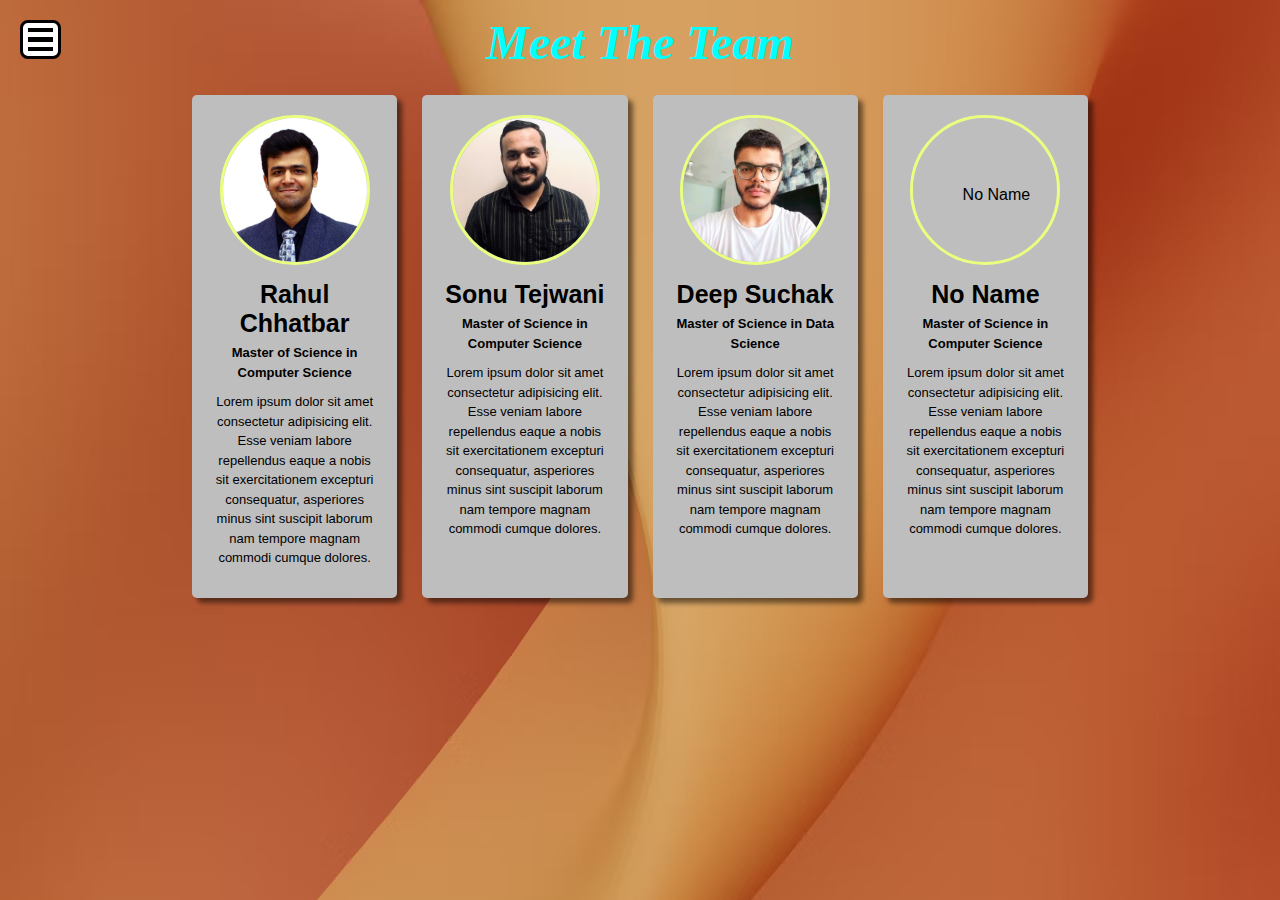
==== team.html @ 9553f7bc "init" ====
<head>
  <title>Meet Our Team</title>
  <link rel="stylesheet" href="CSS/team_style.css">
  <link rel="stylesheet" href="CSS/index_style.css">
  <script src="JS/index_script.js"></script>
</head>

<body>
  <div id="sidebar">
      <div class="toggle-button" onclick="toggleSidebar()">
          <span></span><span></span><span></span>
      </div>
      <ul>
          <li><a href="index.html">Home</a></li>
          <li><a href="team.html">Meet The Team</a></li>
      </ul>
  </div>
  <section class="meet-the-team">
  <div class="team-title">Meet The Team</div>
  <div class="team-grid">
      <div class="team-member">
      <img src="Images/rahul.jpg" alt="Rahul Chhatbar">
      <h4>Rahul Chhatbar</h4>
      <p style="font-weight: bold">Master of Science in Computer Science</p>
      <p>Lorem ipsum dolor sit amet consectetur adipisicing elit. Esse veniam labore repellendus eaque a nobis sit exercitationem excepturi consequatur, asperiores minus sint suscipit laborum nam tempore magnam commodi cumque dolores.</p>
      </div>
      <div class="team-member">
      <img src="Images/sonu.jpg" alt="Sonu Tejwani">
      <h4>Sonu Tejwani</h4>
      <p style="font-weight: bold">Master of Science in Computer Science</p>
      <p>Lorem ipsum dolor sit amet consectetur adipisicing elit. Esse veniam labore repellendus eaque a nobis sit exercitationem excepturi consequatur, asperiores minus sint suscipit laborum nam tempore magnam commodi cumque dolores.</p>
      </div>
      <div class="team-member">
      <img src="Images/deep.jpg" alt="Deep Suchak">
      <h4>Deep Suchak</h4>
      <p style="font-weight: bold">Master of Science in Data Science</p>
      <p>Lorem ipsum dolor sit amet consectetur adipisicing elit. Esse veniam labore repellendus eaque a nobis sit exercitationem excepturi consequatur, asperiores minus sint suscipit laborum nam tempore magnam commodi cumque dolores.</p>
      </div>
      <div class="team-member">
      <img src="Images/.jpg" alt="No Name">
      <h4>No Name</h4>
      <p style="font-weight: bold">Master of Science in Computer Science</p>
      <p>Lorem ipsum dolor sit amet consectetur adipisicing elit. Esse veniam labore repellendus eaque a nobis sit exercitationem excepturi consequatur, asperiores minus sint suscipit laborum nam tempore magnam commodi cumque dolores.</p>
      </div>
      </div>
  </section>    
</body>
---- CSS/team_style.css ----
body {
  background-image: url("../Images/team_bckgrd.jpg");
  overflow: hidden;
}

.team-title {
  font-family: "Comic Sans", cursive;
  font-style: italic;
  font-weight: bold;
  margin-top: -15px;
  font-size: 3em;
  color: rgb(0, 255, 255);
}

.meet-the-team {
  margin: 30px auto;
  text-align: center;
}

@keyframes slidein {
  from {
    margin-top: 100%;
  }
}

.team-grid {
  display: grid;
  grid-template-columns: repeat(4, 1fr);
  gap: 25px;
  margin: 25px 15%;
  animation-duration: 0.5s;
  animation-name: slidein;
}

.team-member {
  background-color: rgb(190, 190, 190);
  padding: 20px;
  border-radius: 5px;
  box-shadow: 5px 5px 5px rgba(0, 0, 0, 0.5);
}

.team-member img {
  width: 150px;
  height: 150px;
  border-radius: 50%;
  border-color: rgb(234, 255, 127);
  border-style: solid;
  margin-bottom: 15px;
  line-height: 150px;
  text-align: center;
  vertical-align: middle;
}

.team-member h4 {
  font-weight: bold;
  font-size: 25px;
  margin-bottom: 5px;
}

.team-member p {
  font-size: 13px;
  line-height: 1.5;
  margin-bottom: 10px;
}
---- CSS/index_style.css ----
* {
    margin: 0;
    padding: 0;
    box-sizing: border-box;
}

body {
    font-family: sans-serif;
}

#sidebar {
    position: fixed;
    top: 0;
    left: 0;
    height: 100%;
    width: 300px;
    background-color: #333;
    color: #fff;
    padding: 20px;
    left: -300px;
    transition: all 0.3s ease;
}

#sidebar.active {
    left: 0px;
}

#sidebar ul li {
    list-style: none;
    font-size: 20px;
    padding: 15px;
}

#sidebar .toggle-button {
    position: relative;
    border: solid 3px #000;
    border-radius: 8px;
    background-color: #fff;
    left: 300px;
    width: 41px;
    transition: all 0.3s ease;
    cursor: pointer;
}

.toggle-button span {
    display: block;
    width: 25px;
    height: 0.5%;
    background-color: #000;
    margin: 5px;
}
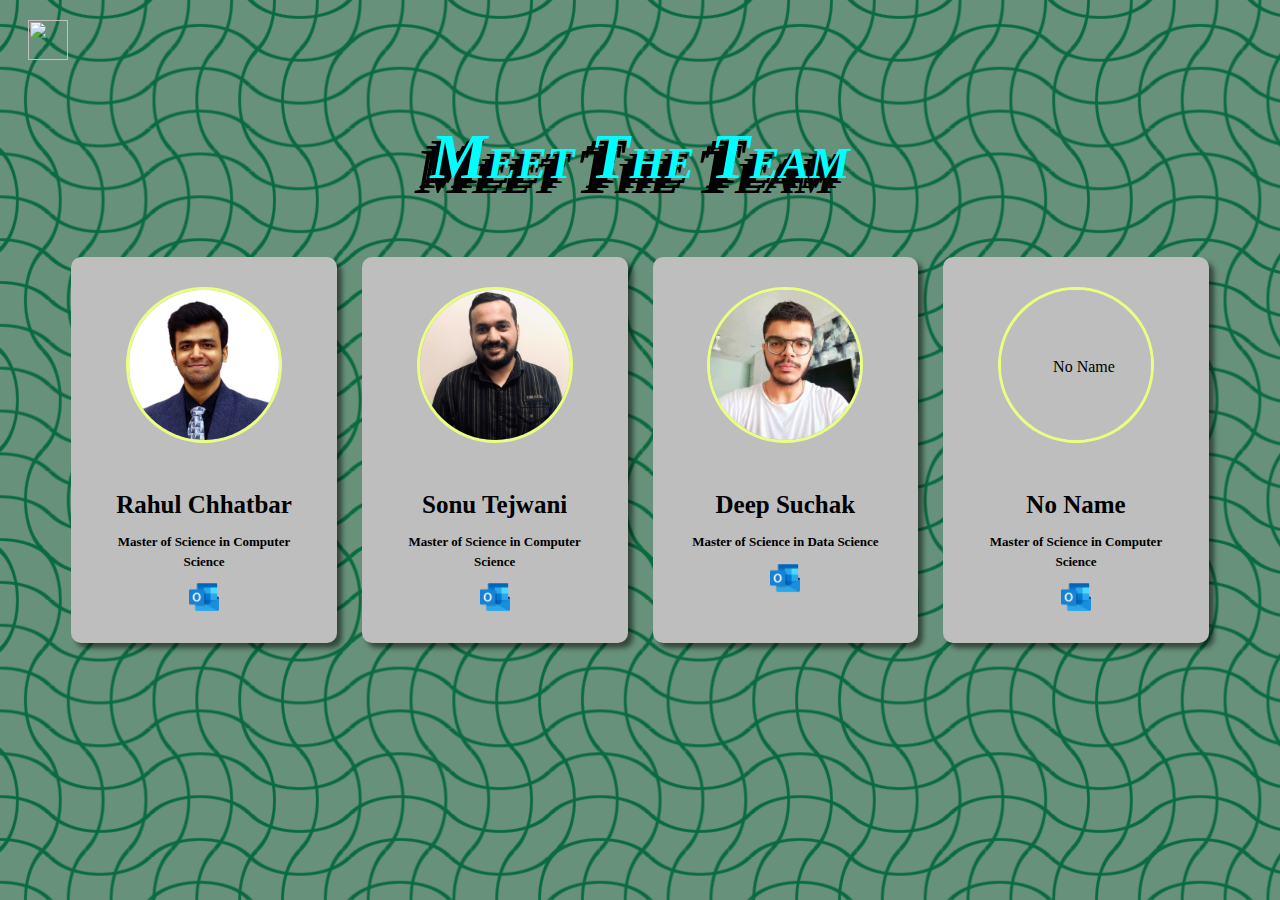
==== commit cc878a40: "main" ====
--- a/team.html
+++ b/team.html
@@ -6,41 +6,40 @@
 </head>
 
 <body>
-  <div id="sidebar">
-      <div class="toggle-button" onclick="toggleSidebar()">
-          <span></span><span></span><span></span>
-      </div>
-      <ul>
-          <li><a href="index.html">Home</a></li>
-          <li><a href="team.html">Meet The Team</a></li>
-      </ul>
+  <div id="mySidenav" class="sidenav">
+    <a href="javascript:void(0)" class="closebtn" onclick="closeNav()">&times;</a>
+    <a href="index.html">Home</a>
+    <a href="team.html">Services</a>
+  </div>
+  <span onclick="openNav()"><img src="https://cdn4.iconfinder.com/data/icons/wirecons-free-vector-icons/32/menu-alt-512.png" class="navbar-icon"></span>
+  <div id="main">
   </div>
   <section class="meet-the-team">
   <div class="team-title">Meet The Team</div>
   <div class="team-grid">
       <div class="team-member">
-      <img src="Images/rahul.jpg" alt="Rahul Chhatbar">
+      <img src="Images/rahul.jpg" alt="Rahul Chhatbar" class="profile_image">
       <h4>Rahul Chhatbar</h4>
       <p style="font-weight: bold">Master of Science in Computer Science</p>
-      <p>Lorem ipsum dolor sit amet consectetur adipisicing elit. Esse veniam labore repellendus eaque a nobis sit exercitationem excepturi consequatur, asperiores minus sint suscipit laborum nam tempore magnam commodi cumque dolores.</p>
+      <a href="mailto:rachhatbar@wpi.edu"><button class="email_send"><img src="Images/outlook_logo.png" alt="Send Email"></button></a>
       </div>
       <div class="team-member">
-      <img src="Images/sonu.jpg" alt="Sonu Tejwani">
+      <img src="Images/sonu.jpg" alt="Sonu Tejwani" class="profile_image">
       <h4>Sonu Tejwani</h4>
       <p style="font-weight: bold">Master of Science in Computer Science</p>
-      <p>Lorem ipsum dolor sit amet consectetur adipisicing elit. Esse veniam labore repellendus eaque a nobis sit exercitationem excepturi consequatur, asperiores minus sint suscipit laborum nam tempore magnam commodi cumque dolores.</p>
+      <a href="mailto:stejwani@wpi.edu"><button class="email_send"><img src="Images/outlook_logo.png" alt="Send Email"></button></a>
       </div>
       <div class="team-member">
-      <img src="Images/deep.jpg" alt="Deep Suchak">
+      <img src="Images/deep.jpg" alt="Deep Suchak" class="profile_image">
       <h4>Deep Suchak</h4>
       <p style="font-weight: bold">Master of Science in Data Science</p>
-      <p>Lorem ipsum dolor sit amet consectetur adipisicing elit. Esse veniam labore repellendus eaque a nobis sit exercitationem excepturi consequatur, asperiores minus sint suscipit laborum nam tempore magnam commodi cumque dolores.</p>
+      <a href="mailto:dsuchak@wpi.edu"><button class="email_send"><img src="Images/outlook_logo.png" alt="Send Email"></button></a>
       </div>
       <div class="team-member">
-      <img src="Images/.jpg" alt="No Name">
+      <img src="Images/.jpg" alt="No Name" class="profile_image">
       <h4>No Name</h4>
       <p style="font-weight: bold">Master of Science in Computer Science</p>
-      <p>Lorem ipsum dolor sit amet consectetur adipisicing elit. Esse veniam labore repellendus eaque a nobis sit exercitationem excepturi consequatur, asperiores minus sint suscipit laborum nam tempore magnam commodi cumque dolores.</p>
+      <a href="mailto:"><button class="email_send"><img src="Images/outlook_logo.png" alt="Send Email"></button></a>
       </div>
       </div>
   </section>    
--- a/CSS/team_style.css
+++ b/CSS/team_style.css
@@ -1,5 +1,4 @@
 body {
-  background-image: url("../Images/team_bckgrd.jpg");
   overflow: hidden;
 }
 
@@ -7,13 +6,16 @@
   font-family: "Comic Sans", cursive;
   font-style: italic;
   font-weight: bold;
-  margin-top: -15px;
-  font-size: 3em;
-  color: rgb(0, 255, 255);
+  font-size: 4em;
+  color: cyan;
+  /* text-shadow: 0 0 5px #FFF, 0 0 5px #FFF, 0 0 5px #FFF, 0 0 5px orange, 0 0 5px orange, 0 0 5px orange, 0 0 5px orange, 0 0 5px orange; */
+  /* text-shadow: 0 1px 0px #378ab4, 1px 0 0px #5dabcd, 1px 2px 1px #378ab4, 2px 1px 1px #5dabcd, 2px 3px 2px #378ab4, 3px 2px 2px #5dabcd, 3px 4px 2px #378ab4, 4px 3px 3px #5dabcd, 4px 5px 3px #378ab4, 5px 4px 2px #5dabcd, 5px 6px 2px #378ab4, 6px 5px 2px #5dabcd, 6px 7px 1px #378ab4, 7px 6px 1px #5dabcd, 7px 8px 0px #378ab4, 8px 7px 0px #5dabcd; */
+  text-shadow: -5px 5px 0px #000000, -10px 10px 0px #000000, -15px 15px 0px #000000;
+  /* text-shadow: 0 1px 0 #CCCCCC, 0 2px 0 #c9c9c9, 0 3px 0 #bbb, 0 4px 0 #b9b9b9, 0 5px 0 #aaa, 0 6px 1px rgba(0,0,0,.1), 0 0 5px rgba(0,0,0,.1), 0 1px 3px rgba(0,0,0,.3), 0 3px 5px rgba(0,0,0,.2), 0 5px 10px rgba(0,0,0,.25), 0 10px 10px rgba(0,0,0,.2), 0 20px 20px rgba(0,0,0,.15); */
+  font-variant: small-caps;
 }
 
 .meet-the-team {
-  margin: 30px auto;
   text-align: center;
 }
 
@@ -24,31 +26,29 @@
 }
 
 .team-grid {
-  display: grid;
-  grid-template-columns: repeat(4, 1fr);
   gap: 25px;
-  margin: 25px 15%;
+  margin: 5%;
   animation-duration: 0.5s;
   animation-name: slidein;
 }
 
 .team-member {
   background-color: rgb(190, 190, 190);
-  padding: 20px;
-  border-radius: 5px;
+  padding: 30px;
+  border-radius: 10px;
   box-shadow: 5px 5px 5px rgba(0, 0, 0, 0.5);
 }
 
-.team-member img {
+.profile_image {
   width: 150px;
   height: 150px;
-  border-radius: 50%;
-  border-color: rgb(234, 255, 127);
-  border-style: solid;
   margin-bottom: 15px;
   line-height: 150px;
   text-align: center;
   vertical-align: middle;
+  border-radius: 50%;
+  border-color: rgb(234, 255, 127);
+  border-style: solid;
 }
 
 .team-member h4 {
@@ -62,3 +62,39 @@
   line-height: 1.5;
   margin-bottom: 10px;
 }
+
+.team-member button {
+  background-color: rgb(190, 190, 190);
+  border: none;
+}
+
+.team-member a {
+  background-color: rgb(190, 190, 190);
+}
+
+.email_send img {
+  vertical-align: middle;
+  width: 30px;
+  height: 30px;
+  cursor: pointer;
+}
+
+@media screen and (min-width: 1024px) {
+  .team-grid {
+    display: grid;
+    grid-template-columns: repeat(4, 1fr);
+  }
+}
+
+@media screen and (min-width: 768px) and (max-width: 1023px) {
+  .team-grid {
+    display: grid;
+    grid-template-columns: repeat(2, 1fr);
+  }  
+}
+
+@media screen and (max-width: 767px) {
+  .team-grid {
+    display: none;
+  }
+}--- a/CSS/index_style.css
+++ b/CSS/index_style.css
@@ -1,51 +1,68 @@
-* {
-    margin: 0;
-    padding: 0;
-    box-sizing: border-box;
+body {
+  /* background-image: url("../Images/team_bckgrd.jpg"); */
+  /* background-color: #fff6dc;
+  opacity: 1;
+  background-image:  linear-gradient(30deg, #e78919 12%, transparent 12.5%, transparent 87%, #e78919 87.5%, #e78919), linear-gradient(150deg, #e78919 12%, transparent 12.5%, transparent 87%, #e78919 87.5%, #e78919), linear-gradient(30deg, #e78919 12%, transparent 12.5%, transparent 87%, #e78919 87.5%, #e78919), linear-gradient(150deg, #e78919 12%, transparent 12.5%, transparent 87%, #e78919 87.5%, #e78919), linear-gradient(60deg, #e7891977 25%, transparent 25.5%, transparent 75%, #e7891977 75%, #e7891977), linear-gradient(60deg, #e7891977 25%, transparent 25.5%, transparent 75%, #e7891977 75%, #e7891977);
+  background-size: 30px 53px;
+  background-position: 0 0, 0 0, 15px 26px, 15px 26px, 0 0, 15px 26px; */
+  --s: 200px;
+  --c: #0a6a40;
+  --_g: #0000 52%,var(--c) 54% 57%,#0000 59%;
+  background: 
+   radial-gradient(farthest-side at -33.33% 50%,var(--_g)) 0 calc(var(--s)/2),
+   radial-gradient(farthest-side at 50% 133.33%,var(--_g)) calc(var(--s)/2) 0,
+   radial-gradient(farthest-side at 133.33% 50%,var(--_g)),
+   radial-gradient(farthest-side at 50% -33.33%,var(--_g)),
+   #67917A;
+  background-size: calc(var(--s)/4.667) var(--s),var(--s) calc(var(--s)/4.667);
 }
 
-body {
-    font-family: sans-serif;
+.sidenav {
+  height: 100%;
+  width: 0;
+  position: fixed;
+  z-index: 1;
+  top: 0;
+  left: 0;
+  background-color: #111;
+  overflow-x: hidden;
+  padding-top: 60px;
+  transition: 0.5s;
 }
 
-#sidebar {
-    position: fixed;
-    top: 0;
-    left: 0;
-    height: 100%;
-    width: 300px;
-    background-color: #333;
-    color: #fff;
-    padding: 20px;
-    left: -300px;
-    transition: all 0.3s ease;
+.sidenav a {
+  padding: 8px 8px 8px 32px;
+  text-decoration: none;
+  font-size: 25px;
+  font-family: Gotham;  
+  color: #818181;
+  display: block;
+  transition: 0.3s;
 }
 
-#sidebar.active {
-    left: 0px;
+.sidenav a:hover, .offcanvas a:focus {
+  color: #fff;
 }
 
-#sidebar ul li {
-    list-style: none;
-    font-size: 20px;
-    padding: 15px;
+.sidenav .closebtn {
+  position: absolute;
+  top: 0;
+  right: 25px;
+  font-size: 36px;
+  margin-left: 50px;
 }
 
-#sidebar .toggle-button {
-    position: relative;
-    border: solid 3px #000;
-    border-radius: 8px;
-    background-color: #fff;
-    left: 300px;
-    width: 41px;
-    transition: all 0.3s ease;
-    cursor: pointer;
+#main {
+  transition: margin-left .5s;
+  padding: 20px;
 }
 
-.toggle-button span {
-    display: block;
-    width: 25px;
-    height: 0.5%;
-    background-color: #000;
-    margin: 5px;
+.navbar-icon {
+  height: 40px;
+  width: 40px;
+  margin: 20px;
+  cursor: pointer;
+  display: flex;
+  justify-content: center;
+  align-items: center;
 }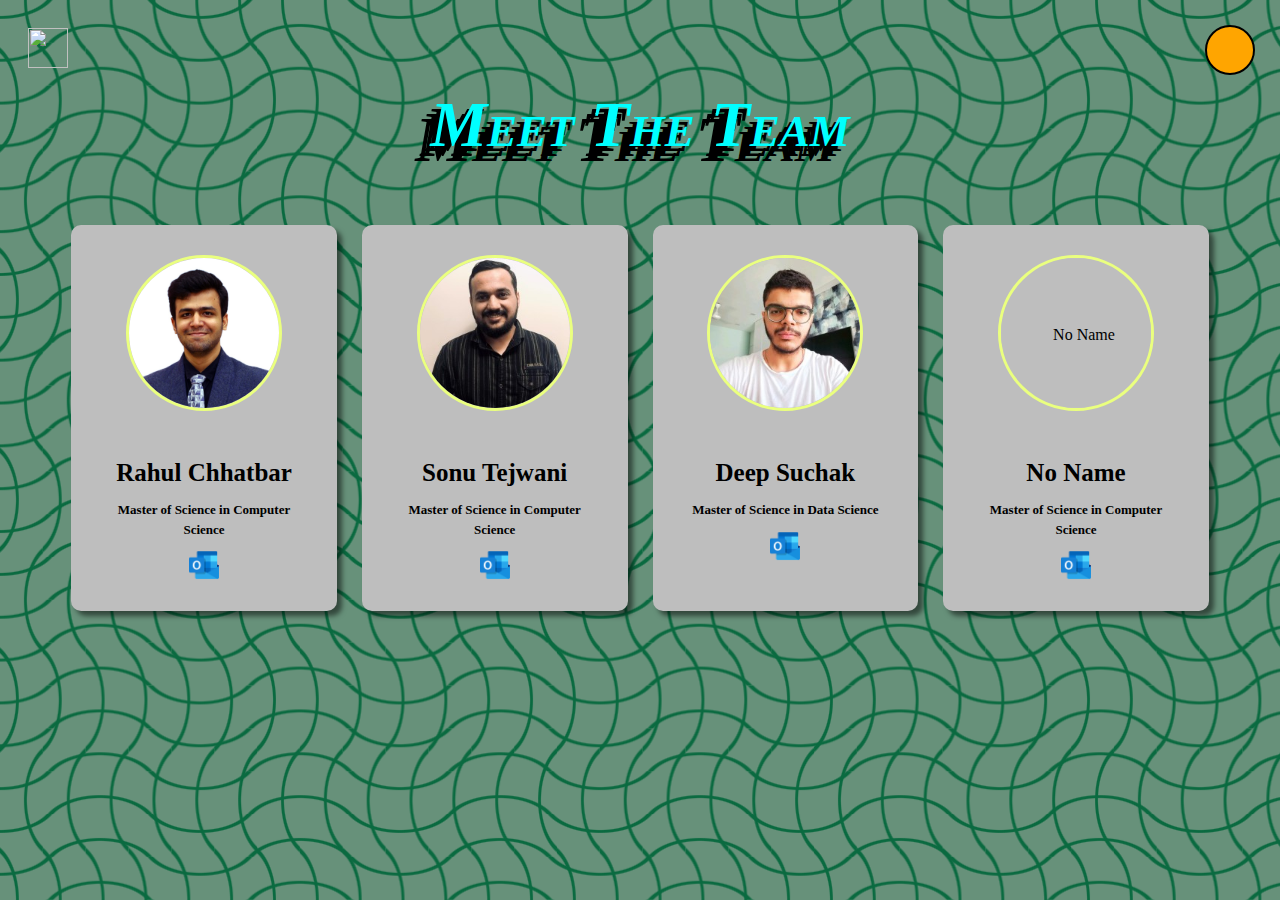
==== commit 86582e02: "origin" ====
--- a/team.html
+++ b/team.html
@@ -1,4 +1,6 @@
 <head>
+  <meta charset="UTF-8">
+  <meta name="viewport" content="width=device-width, initial-scale=1.0">
   <title>Meet Our Team</title>
   <link rel="stylesheet" href="CSS/team_style.css">
   <link rel="stylesheet" href="CSS/index_style.css">
@@ -6,14 +8,16 @@
 </head>
 
 <body>
+  <div>
+    <input type="search" class="search-click" name="q" placeholder="Search Here..." onblur="this.value=''" />
+  </div>
   <div id="mySidenav" class="sidenav">
     <a href="javascript:void(0)" class="closebtn" onclick="closeNav()">&times;</a>
     <a href="index.html">Home</a>
-    <a href="team.html">Services</a>
+    <a href="team.html">About Us</a>
   </div>
   <span onclick="openNav()"><img src="https://cdn4.iconfinder.com/data/icons/wirecons-free-vector-icons/32/menu-alt-512.png" class="navbar-icon"></span>
   <div id="main">
-  </div>
   <section class="meet-the-team">
   <div class="team-title">Meet The Team</div>
   <div class="team-grid">
@@ -42,5 +46,6 @@
       <a href="mailto:"><button class="email_send"><img src="Images/outlook_logo.png" alt="Send Email"></button></a>
       </div>
       </div>
-  </section>    
+    </section>    
+  </div>
 </body>--- a/CSS/team_style.css
+++ b/CSS/team_style.css
@@ -6,13 +6,13 @@
   font-family: "Comic Sans", cursive;
   font-style: italic;
   font-weight: bold;
+  font-variant: small-caps;
   font-size: 4em;
   color: cyan;
   /* text-shadow: 0 0 5px #FFF, 0 0 5px #FFF, 0 0 5px #FFF, 0 0 5px orange, 0 0 5px orange, 0 0 5px orange, 0 0 5px orange, 0 0 5px orange; */
   /* text-shadow: 0 1px 0px #378ab4, 1px 0 0px #5dabcd, 1px 2px 1px #378ab4, 2px 1px 1px #5dabcd, 2px 3px 2px #378ab4, 3px 2px 2px #5dabcd, 3px 4px 2px #378ab4, 4px 3px 3px #5dabcd, 4px 5px 3px #378ab4, 5px 4px 2px #5dabcd, 5px 6px 2px #378ab4, 6px 5px 2px #5dabcd, 6px 7px 1px #378ab4, 7px 6px 1px #5dabcd, 7px 8px 0px #378ab4, 8px 7px 0px #5dabcd; */
   text-shadow: -5px 5px 0px #000000, -10px 10px 0px #000000, -15px 15px 0px #000000;
   /* text-shadow: 0 1px 0 #CCCCCC, 0 2px 0 #c9c9c9, 0 3px 0 #bbb, 0 4px 0 #b9b9b9, 0 5px 0 #aaa, 0 6px 1px rgba(0,0,0,.1), 0 0 5px rgba(0,0,0,.1), 0 1px 3px rgba(0,0,0,.3), 0 3px 5px rgba(0,0,0,.2), 0 5px 10px rgba(0,0,0,.25), 0 10px 10px rgba(0,0,0,.2), 0 20px 20px rgba(0,0,0,.15); */
-  font-variant: small-caps;
 }
 
 .meet-the-team {
@@ -28,7 +28,7 @@
 .team-grid {
   gap: 25px;
   margin: 5%;
-  animation-duration: 0.5s;
+  animation-duration: 0.75s;
   animation-name: slidein;
 }
 
@@ -86,15 +86,9 @@
   }
 }
 
-@media screen and (min-width: 768px) and (max-width: 1023px) {
+@media screen and (max-width: 1023px) {
   .team-grid {
     display: grid;
     grid-template-columns: repeat(2, 1fr);
   }  
-}
-
-@media screen and (max-width: 767px) {
-  .team-grid {
-    display: none;
-  }
 }--- a/CSS/index_style.css
+++ b/CSS/index_style.css
@@ -5,16 +5,13 @@
   background-image:  linear-gradient(30deg, #e78919 12%, transparent 12.5%, transparent 87%, #e78919 87.5%, #e78919), linear-gradient(150deg, #e78919 12%, transparent 12.5%, transparent 87%, #e78919 87.5%, #e78919), linear-gradient(30deg, #e78919 12%, transparent 12.5%, transparent 87%, #e78919 87.5%, #e78919), linear-gradient(150deg, #e78919 12%, transparent 12.5%, transparent 87%, #e78919 87.5%, #e78919), linear-gradient(60deg, #e7891977 25%, transparent 25.5%, transparent 75%, #e7891977 75%, #e7891977), linear-gradient(60deg, #e7891977 25%, transparent 25.5%, transparent 75%, #e7891977 75%, #e7891977);
   background-size: 30px 53px;
   background-position: 0 0, 0 0, 15px 26px, 15px 26px, 0 0, 15px 26px; */
-  --s: 200px;
-  --c: #0a6a40;
-  --_g: #0000 52%,var(--c) 54% 57%,#0000 59%;
   background: 
-   radial-gradient(farthest-side at -33.33% 50%,var(--_g)) 0 calc(var(--s)/2),
-   radial-gradient(farthest-side at 50% 133.33%,var(--_g)) calc(var(--s)/2) 0,
-   radial-gradient(farthest-side at 133.33% 50%,var(--_g)),
-   radial-gradient(farthest-side at 50% -33.33%,var(--_g)),
-   #67917A;
-  background-size: calc(var(--s)/4.667) var(--s),var(--s) calc(var(--s)/4.667);
+    radial-gradient(farthest-side at -33.33% 50%, #0000 52%, rgba(10, 106, 64, 1) 54% 57%, #0000 59%),
+    radial-gradient(farthest-side at 50% 133.33%, #0000 52%, rgba(10, 106, 64, 1) 54% 57%, #0000 59%),
+    radial-gradient(farthest-side at 133.33% 50%, #0000 52%, rgba(10, 106, 64, 1) 54% 57%, #0000 59%) 0 100px,
+    radial-gradient(farthest-side at 50% -33.33%, #0000 52%, rgba(10, 106, 64, 1) 54% 57%, #0000 59%) 100px 0,
+    rgba(103, 145, 122, 1);
+  background-size: calc(200px * 3/14) 200px, 200px calc(200px * 3/14);
 }
 
 .sidenav {
@@ -26,7 +23,7 @@
   left: 0;
   background-color: #111;
   overflow-x: hidden;
-  padding-top: 60px;
+  padding-top: 75px;
   transition: 0.5s;
 }
 
@@ -34,27 +31,20 @@
   padding: 8px 8px 8px 32px;
   text-decoration: none;
   font-size: 25px;
-  font-family: Gotham;  
   color: #818181;
   display: block;
   transition: 0.3s;
 }
 
-.sidenav a:hover, .offcanvas a:focus {
+.sidenav a:hover, .sidenav a:focus {
   color: #fff;
 }
 
 .sidenav .closebtn {
   position: absolute;
   top: 0;
-  right: 25px;
-  font-size: 36px;
-  margin-left: 50px;
-}
-
-#main {
-  transition: margin-left .5s;
-  padding: 20px;
+  right: 10px;
+  font-size: 50px;
 }
 
 .navbar-icon {
@@ -62,7 +52,42 @@
   width: 40px;
   margin: 20px;
   cursor: pointer;
-  display: flex;
   justify-content: center;
   align-items: center;
-}+}
+
+.search-click {
+  position: fixed;
+  top: 25px;
+  right: 25px;
+  border: 2px solid black;
+  border-radius: 25px;
+  width: 50px;
+  height: 50px;
+  font-size: 25px;
+  font-weight: bolder;
+  background-color: orange;
+  background-image: url("https://img.icons8.com/?size=80&id=111487&format=png");
+  background-size: 70% 70%;
+  background-repeat: no-repeat;
+  background-position: center;
+  transition: all 0.5s;
+}
+
+.search-click:focus {
+  width: 400px;
+  padding: 0px 25px;
+  background-image: none;
+}
+
+.search-click:not(:focus)::placeholder {
+  color: transparent;
+}
+
+.search-click:focus::placeholder {
+  color: #3c3c3c;
+}
+
+.search-click:not(:focus) {
+  color: transparent;
+}
